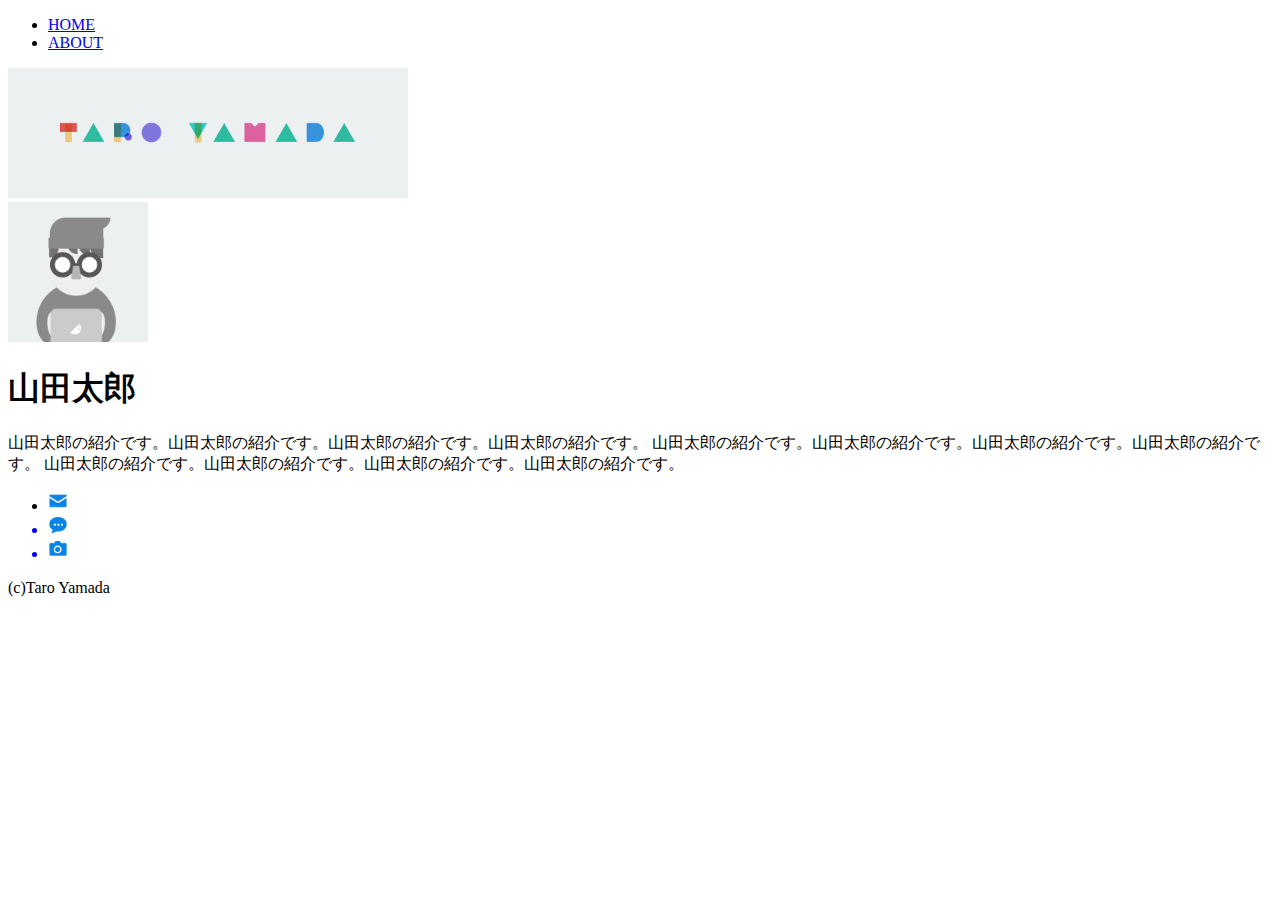
==== MyPortfolio/about.html @ a63d681b "はじめてのHTML #14" ====
<!DOCTYPE html>
<html lang="ja">
<head>
  <meta charset="UTF-8">
  <title>山田太郎について</title>
  <link rel="icon" href="favicon.ico">
  <meta name="description" content="山田太郎について。">
</head>
<body>
  <header>
    <nav>
      <ul>
        <li>
          <a href="index.html">
            HOME
          </a>
        </li>
        <li>
          <a href="about.html">
            ABOUT
          </a>
        </li>
      </ul>
    </nav>
    <img src="img/header.png" width="400" height="130" alt="ヘッダー画像">
  </header>

  <section>
    <img src="img/taro.png" width="140" height="140" alt="太郎のアイコン">
    <h1>山田太郎</h1>
    <p>山田太郎の紹介です。山田太郎の紹介です。山田太郎の紹介です。山田太郎の紹介です。
      山田太郎の紹介です。山田太郎の紹介です。山田太郎の紹介です。山田太郎の紹介です。
      山田太郎の紹介です。山田太郎の紹介です。山田太郎の紹介です。山田太郎の紹介です。</p>

  </section>

  <footer>
    <ul>
      <li>
        <a href="mailto:XXXXXXXXXXXXX@gmail.com" target="_blank">
          <img src="img/mail.png" width="20" height="20" alt="メール送信">
        </a>
      </li>
      <a href="https://dotinstall.com" target="_blank">
        <li>
          <img src="img/blog.png" width="20" height="20" alt="ブログサイトへ">
        </li>
      </a>
      <a href="https://dotinstall.com" target="_blank">
        <li>
          <img src="img/photos.png" width="20" height="20" alt="写真サイトへ">
        </li>
      </a>
    </ul>
    <p>(c)Taro Yamada</p>
  </footer>
</body>
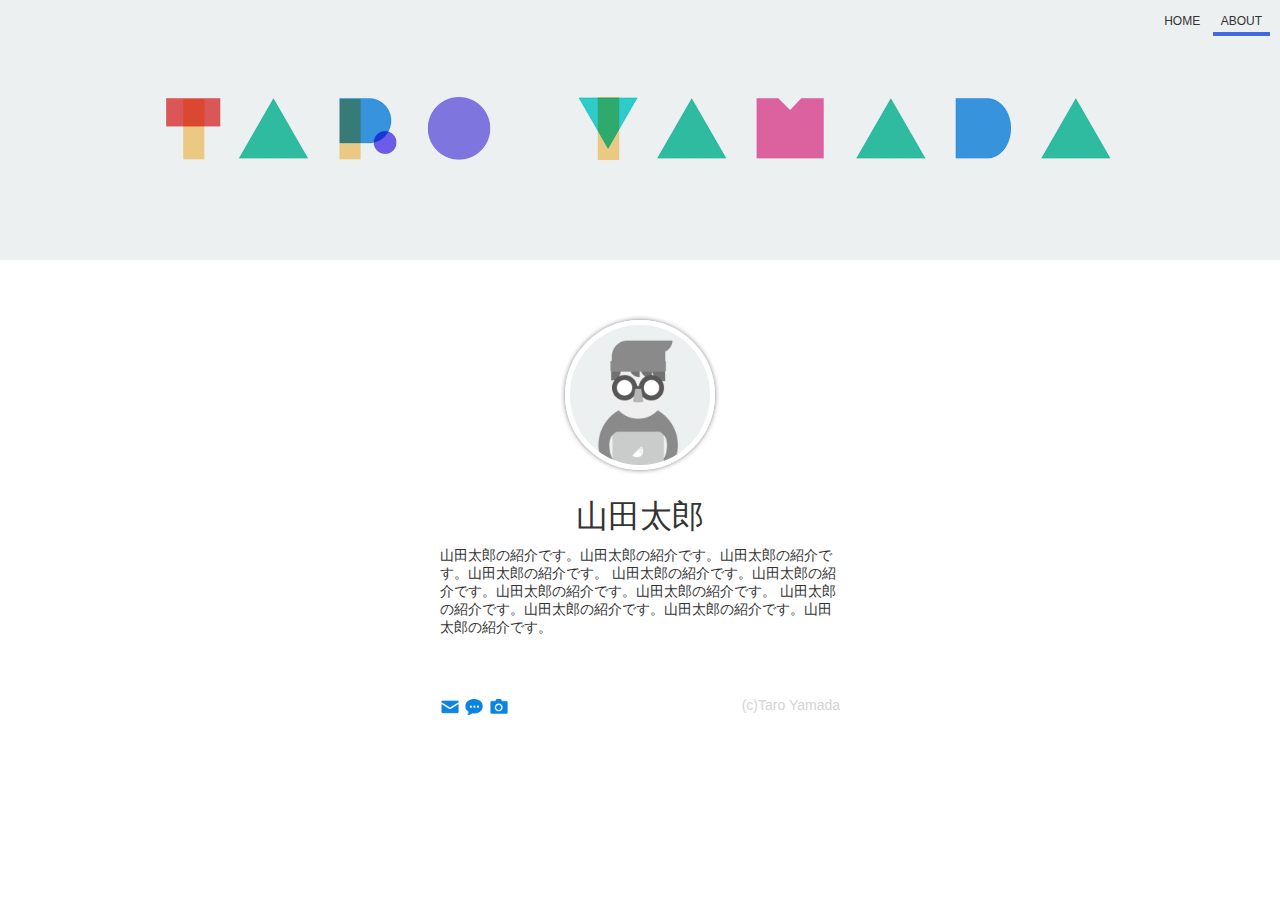
==== commit 2a7887de: "はじめてのCSS #17" ====
--- a/MyPortfolio/about.html
+++ b/MyPortfolio/about.html
@@ -5,6 +5,7 @@
   <title>山田太郎について</title>
   <link rel="icon" href="favicon.ico">
   <meta name="description" content="山田太郎について。">
+  <link rel="stylesheet" href="css/styles.css">
 </head>
 <body>
   <header>
@@ -15,18 +16,17 @@
             HOME
           </a>
         </li>
-        <li>
+        <li class="current">
           <a href="about.html">
             ABOUT
           </a>
         </li>
       </ul>
     </nav>
-    <img src="img/header.png" width="400" height="130" alt="ヘッダー画像">
   </header>
 
-  <section>
-    <img src="img/taro.png" width="140" height="140" alt="太郎のアイコン">
+  <section class="about">
+    <img src="img/taro.png" width="140" height="140" alt="太郎のアイコン" class="icon">
     <h1>山田太郎</h1>
     <p>山田太郎の紹介です。山田太郎の紹介です。山田太郎の紹介です。山田太郎の紹介です。
       山田太郎の紹介です。山田太郎の紹介です。山田太郎の紹介です。山田太郎の紹介です。
@@ -41,16 +41,16 @@
           <img src="img/mail.png" width="20" height="20" alt="メール送信">
         </a>
       </li>
-      <a href="https://dotinstall.com" target="_blank">
-        <li>
+      <li>
+        <a href="https://dotinstall.com" target="_blank">
           <img src="img/blog.png" width="20" height="20" alt="ブログサイトへ">
-        </li>
-      </a>
-      <a href="https://dotinstall.com" target="_blank">
-        <li>
+        </a>
+      </li>
+      <li>
+        <a href="https://dotinstall.com" target="_blank">
           <img src="img/photos.png" width="20" height="20" alt="写真サイトへ">
-        </li>
-      </a>
+        </a>
+    </li>
     </ul>
     <p>(c)Taro Yamada</p>
   </footer>
--- a/MyPortfolio/css/styles.css
+++ b/MyPortfolio/css/styles.css
@@ -0,0 +1,111 @@
+body{
+  color:#333;
+  font-family: Verdana, sans-serif;
+  margin: 0;
+}
+
+header {
+  text-align: right;
+  padding: 10px;
+  background-image:
+  url(../img/header.png);
+  height: 240px;
+  background-size: cover;
+  background-position: 50% 50%;
+  margin-bottom: 60px;
+}
+
+header ul {
+  margin: 0;
+  list-style-type: none;
+  padding-left: 0;
+}
+
+header li {
+  display: inline-block;
+  padding:4px 8px;
+  font-size: 12px;
+}
+
+header li > a {
+  text-decoration: none;
+  color: inherit;
+}
+
+header li > a:hover {
+  color: royalblue;
+}
+
+.current {
+  border-bottom: 4px solid royalblue;
+}
+
+section {
+  text-align: center;
+}
+
+section h1 {
+  font-weight: normal;
+  margin-bottom: 8px;
+}
+
+section p {
+  margin-top: 0;
+  font-size: 14px;
+}
+
+.icon {
+  border-radius: 50%;
+  border: 5px solid white;
+  box-shadow: 0 0 5px gray;
+}
+
+.works {
+  width: 400px;
+  margin: 60px auto;
+  border-bottom: 1px solid gray;
+}
+
+.works > section{
+  margin-bottom:40px;
+}
+
+.works h1,
+.works p {
+  text-align: left;
+}
+
+footer {
+  width: 400px;
+  margin:0 auto 60px;
+}
+
+footer ul {
+  margin: 0;
+  list-style-type: none;
+  padding-left: 0;
+  float:left;
+}
+
+footer li {
+  display: inline-block;
+}
+
+footer li > a:hover {
+  opacity: 0.6;
+}
+
+footer p {
+  color: lightgray;
+  font-size: 14px;
+  text-align: right;
+}
+
+.about {
+  width: 400px;
+  margin: 0 auto 60px;
+}
+
+.about p{
+  text-align: left;
+}
